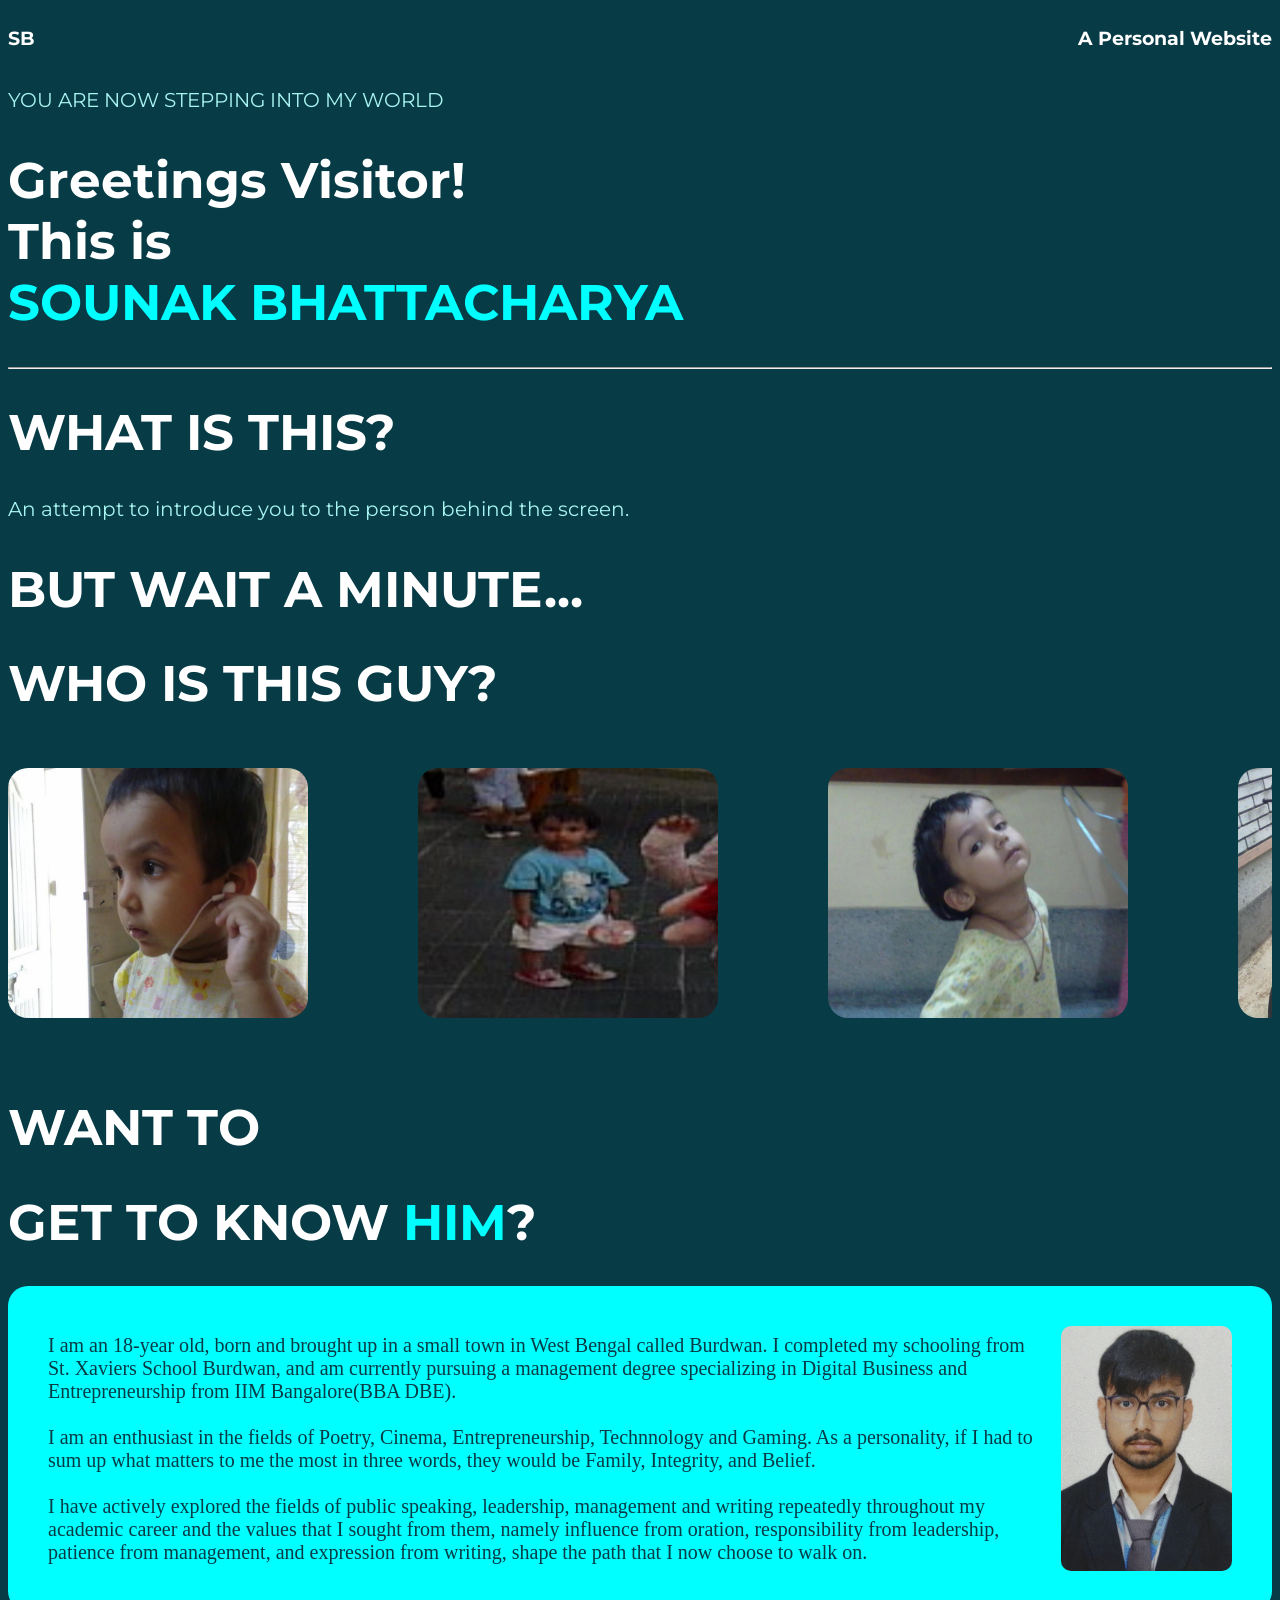
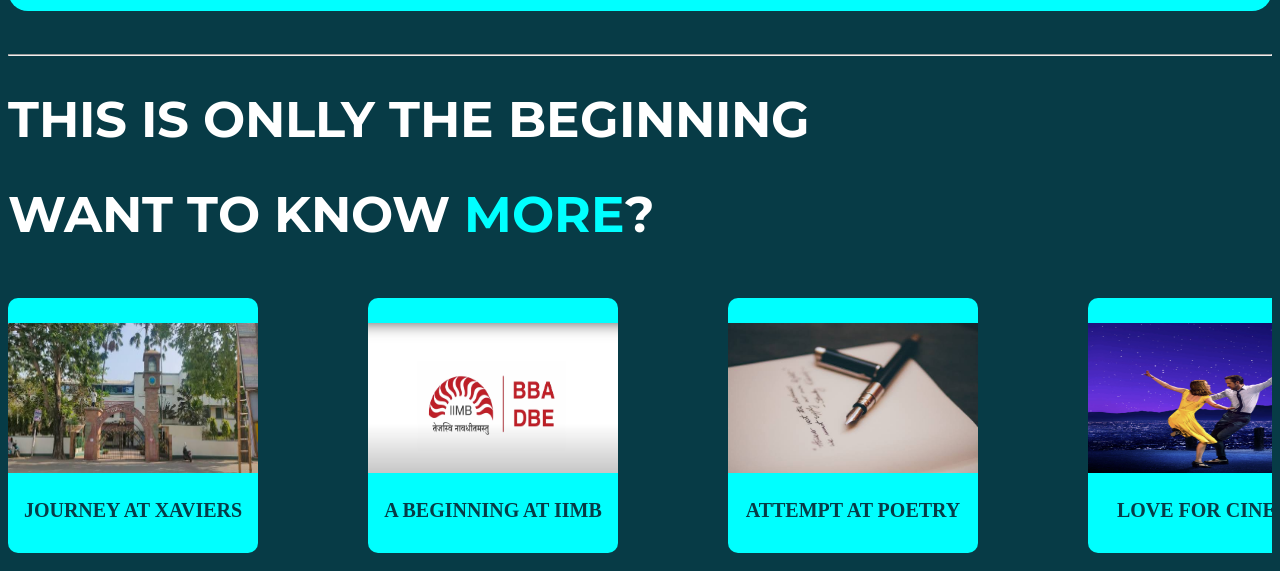
==== index.html @ f502355c "Rename Index.html to index.html" ====
<!DOCTYPE html>
<html lang="en">
<head>
    <meta charset="UTF-8">
    <meta name="viewport" content="width=device-width, initial-scale=1.0">
    <title>Home Page</title>
    <link rel="preconnect" href="https://fonts.googleapis.com">
<link rel="preconnect" href="https://fonts.gstatic.com" crossorigin>
<link href="https://fonts.googleapis.com/css2?family=Montserrat:ital,wght@0,100..900;1,100..900&display=swap" rel="stylesheet">

</head>
<body>
    <link rel="stylesheet" href="./IndexStyle.css">
    <header>
    <h3>SB</h3>
    <h3>A Personal Website</h3>
    </header>
    <p>YOU ARE NOW STEPPING INTO MY WORLD</p>
    <h1>Greetings Visitor! <br> This is <br> <span class="aqua">SOUNAK BHATTACHARYA</span> </h1>
    <hr>
    <h1>WHAT IS THIS?</h1>
    <p>An attempt to introduce you to the person behind the screen.</p>
    <h1>BUT WAIT A MINUTE...</h1>
    <h1>WHO IS THIS GUY?</h1>
    <div class="carousel">
    <div class="images">
        <div class="image">
            <img src="./baby1.jpeg" alt="">
        </div>
        <div class="image">
            <img src="./baby2.jpeg" alt="">
        </div>
        <div class="image">
            <img src="./baby3.jpeg" alt="">
        </div>
        <div class="image">
            <img src="./baby4.jpeg" alt="">
        </div>
        <div class="image">
            <img src="./baby5.jpeg" alt="">
        </div>
         <div class="image">
            <img src="./baby1.jpeg" alt="">
        </div>
        <div class="image">
            <img src="./baby2.jpeg" alt="">
        </div>
        <div class="image">
            <img src="./baby3.jpeg" alt="">
        </div>
        <div class="image">
            <img src="./baby4.jpeg" alt="">
        </div>
        <div class="image">
            <img src="./baby5.jpeg" alt="">
        </div>
        
    </div>
</div>
<br>
<h1>WANT TO</h1>
<H1>GET TO KNOW <span class="aqua">HIM</span>?</H1>
<div class="Intro"> 
    <P>I am an 18-year old, born and brought up in a small town in West Bengal called Burdwan. I completed my schooling from St. Xaviers School Burdwan, and am currently pursuing a management degree specializing in Digital Business and Entrepreneurship from IIM Bangalore(BBA DBE). <br><br> I  am an enthusiast in the fields of Poetry, Cinema, Entrepreneurship, Technnology and Gaming. As a personality, if I had to sum up what matters to me the most in three words, they would be Family, Integrity, and Belief.<br><br> I have actively explored the fields of public speaking, leadership, management and writing repeatedly throughout my academic career and the values that I sought from them, namely influence from oration, responsibility from leadership, patience from management, and expression from writing, shape the path that I now  choose to walk on. </P>
    <img src="./Student Photo.jpg" alt="Photo of Sounak">
</div>
<br>
<hr>
<h1>THIS IS ONLLY THE BEGINNING</h1>
<h1>WANT TO KNOW <span class="aqua">MORE</span>?</h1>

 <div class="carousel">
         <div class="blocks">
       
            <a href="./School.html">
                <div class="block">
               <img src="./sxcimage.jpg" alt="">
                <p>JOURNEY AT XAVIERS</p>
             </div>
            </a> 
             <a href="./College.html"><div class="block">
            <img src="./BBA-DBE-1.png" alt="">
            <p>A BEGINNING AT IIMB</p>
            </div>
            </a>
            <a href="./Poetry.html">
                <div class="block">
            <img src="./images.jpg" alt="">
            <p>ATTEMPT AT POETRY</p>
            </div>
            </a>
            <a href="./Cinema.html">
                <div class="block">
            <img src="./Screenshot 2026-11-12 194831.png" alt="">
            <p>LOVE FOR CINEMA</p>
            </div>
             </a>
              <a href="./Contact.html">
                <div class="block">
               <img src="./connect.jpeg" alt="">
                <p>CONNECT WITH ME</p>
             </div>
            </a> 
           
              <a href="./School.html">
                <div class="block">
               <img src="./sxcimage.jpg" alt="">
                <p>JOURNEY AT XAVIERS</p>
             </div>
            </a> 
             <a href="./College.html"><div class="block">
            <img src="./BBA-DBE-1.png" alt="">
            <p>A BEGINNING AT IIMB</p>
            </div>
            </a>
            <a href="./Poetry.html">
                <div class="block">
            <img src="./images.jpg" alt="">
            <p>ATTEMPT AT POETRY</p>
            </div>
            </a>
            <a href="./Cinema.html">
                <div class="block">
            <img src="./Screenshot 2026-11-12 194831.png" alt="">
            <p>LOVE FOR CINEMA</p>
            </div>
           </a>
            <a href="./Contact.html">
                <div class="block">
               <img src="./connect.jpeg" alt="">
                <p>CONNECT WITH ME</p>
             </div>
            </a> 
            
       </div>
   </div>

   
   
   
   
   
    
    
    
    
</body>
</html>
---- IndexStyle.css ----
html{
    background-color: #073b46;
    font-family: "Montserrat", sans-serif;
    text-align: center;
    font-size: 25px;
}



header{
    display: flex;
    justify-content: space-between ;
    color: white;
    font-size: medium;
}

p{
    color: #a8f4f1;
    text-align: left;
    font-size: 20px;
    margin-bottom: 1cm;
    
}

h1{
    text-align: left;
color: white;
}

.aqua{
    color: aqua;
}
.Teal{
    color: #073b46;
    text-align: center;

}


.carousel{
    overflow: hidden;
    width: 100%;
    padding: 20px 0 10px;
}

.images{
     display: flex;
    align-items: center;
    justify-content: space-between;
    gap: 110px;
    width: max-content;
    animation: scroll 20s linear infinite;
}
.image img{
     width: 300px;
    height: 250px;
    border-radius: 20px;
}
@keyframes scroll{
    0%{
        transform: translateX(0);
    }
    100%{
        transform: translateX(calc(-50% - 25px));
    }
}
.Intro{
    display: flex;
    align-items: center;
    background-color: aqua ;
    padding: 40px;
    border-radius: 20px;
    gap: 20px;
}

.Intro img{
    width: 400px;
    height: 245px;
    border-radius: 10px;
}
.Intro p{
    font-size: 20px;
    margin-top: 0px;
    margin-bottom: 0px;
    font-family: "Playfair Display", serif;
    color: #073b46;
    
}
.blocks{
    display: flex;
    align-items: center;
    justify-content: space-between;
    gap: 110px;
    width: max-content;
    animation: scroll 20s linear infinite;
}
.blocks:has(.block:hover){
    animation-play-state: paused;
}


.block{
    background-color: aqua;
    border-radius: 10px;
    height: 230px;
    width: 250px;
    padding-top: 25px;
    flex-shrink: 0 ;
    transition: 0.3s ease ;
}
.block:hover{
    transform: translateY(-10px) scale(1.05);
}
.block img{
    height: 150px;
    width: 250px;
}
.block p{
    color: #073b46;
    text-align: center;
    font-family: "Redaction 10", serif;
    font-weight: bold;
    font-size: 20px;
}
a{
    text-decoration: none;
}
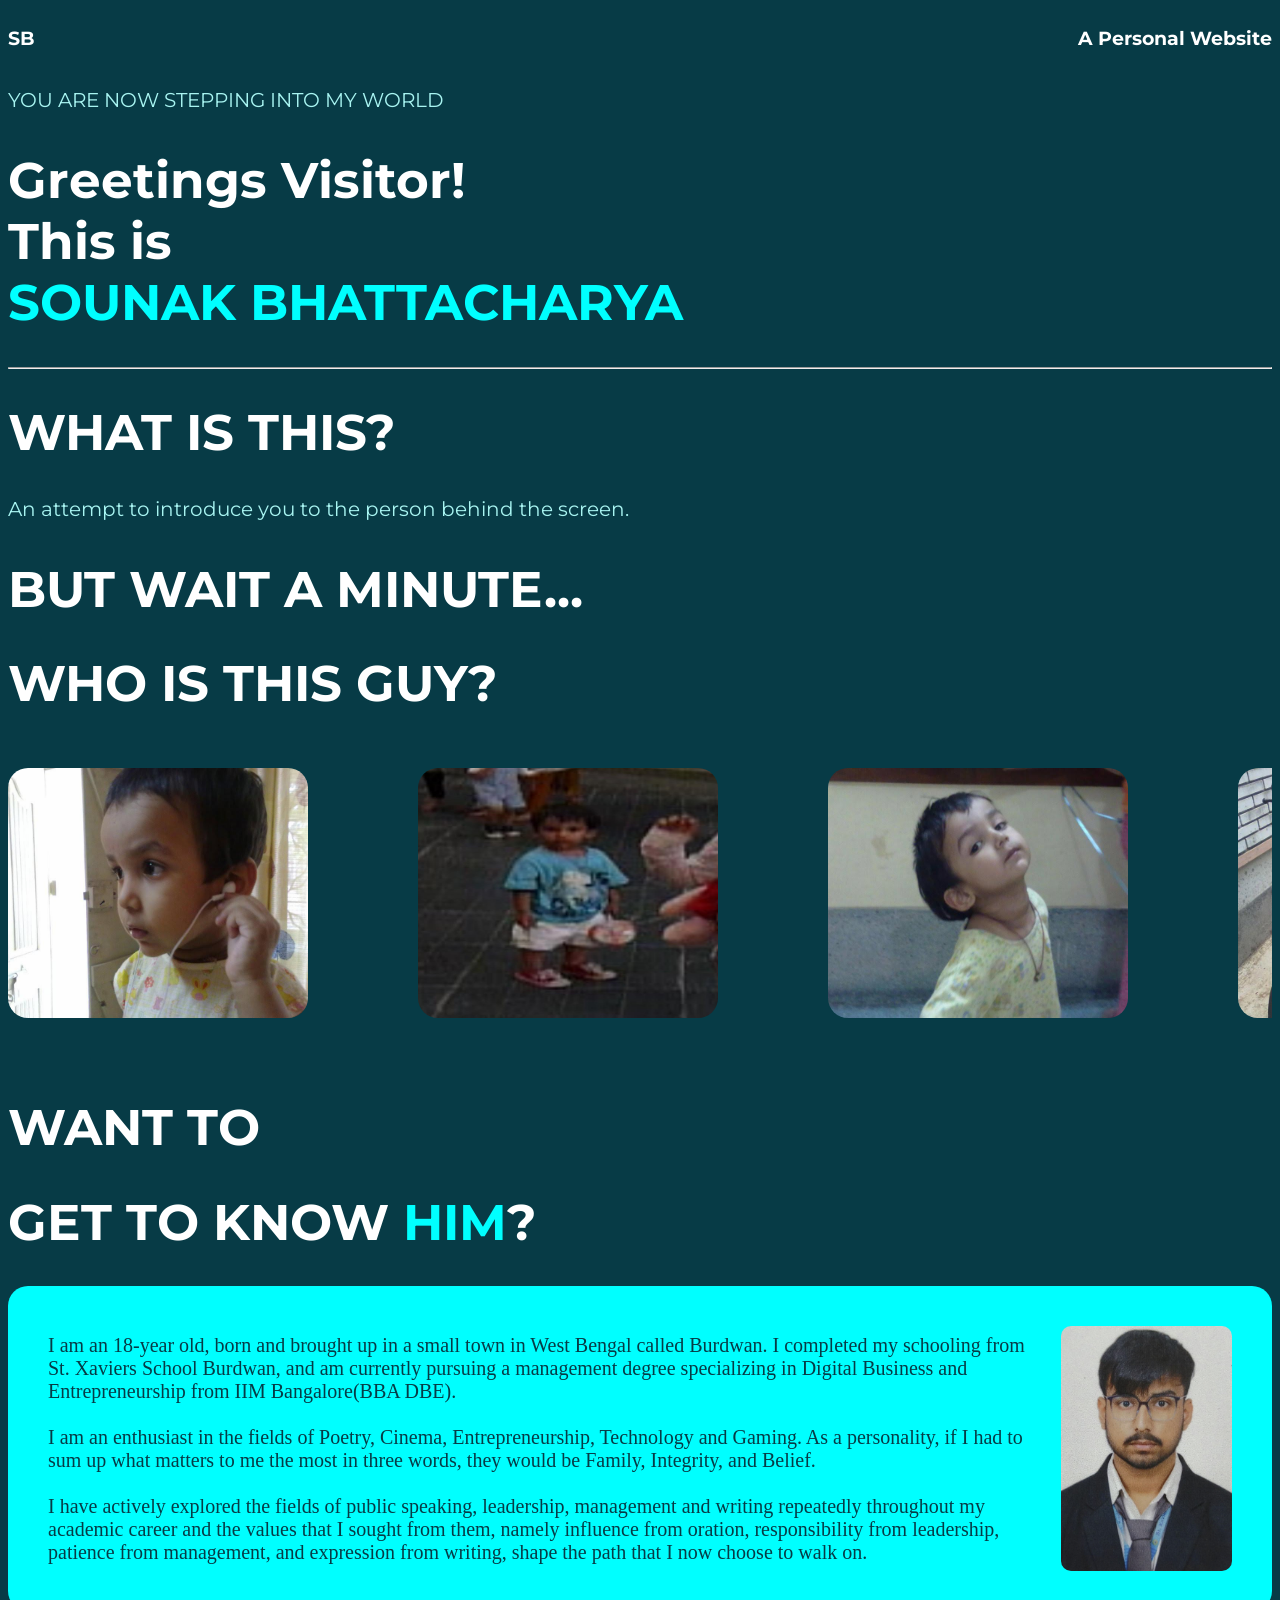
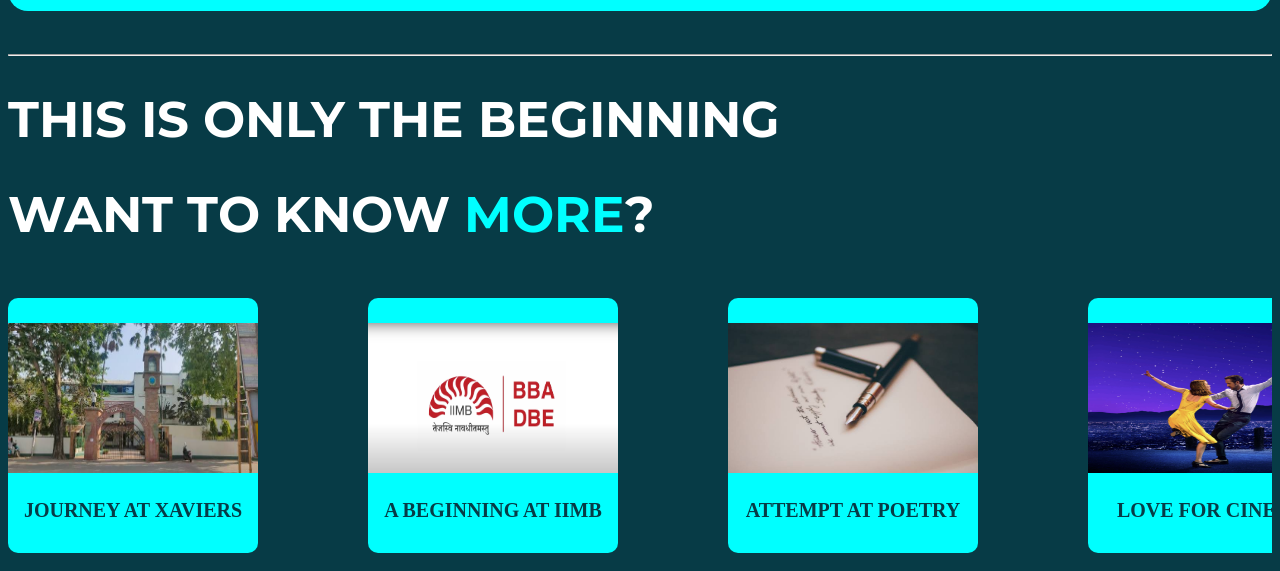
==== commit 592dcdf3: "Update index.html" ====
--- a/index.html
+++ b/index.html
@@ -61,12 +61,12 @@
 <h1>WANT TO</h1>
 <H1>GET TO KNOW <span class="aqua">HIM</span>?</H1>
 <div class="Intro"> 
-    <P>I am an 18-year old, born and brought up in a small town in West Bengal called Burdwan. I completed my schooling from St. Xaviers School Burdwan, and am currently pursuing a management degree specializing in Digital Business and Entrepreneurship from IIM Bangalore(BBA DBE). <br><br> I  am an enthusiast in the fields of Poetry, Cinema, Entrepreneurship, Technnology and Gaming. As a personality, if I had to sum up what matters to me the most in three words, they would be Family, Integrity, and Belief.<br><br> I have actively explored the fields of public speaking, leadership, management and writing repeatedly throughout my academic career and the values that I sought from them, namely influence from oration, responsibility from leadership, patience from management, and expression from writing, shape the path that I now  choose to walk on. </P>
+    <P>I am an 18-year old, born and brought up in a small town in West Bengal called Burdwan. I completed my schooling from St. Xaviers School Burdwan, and am currently pursuing a management degree specializing in Digital Business and Entrepreneurship from IIM Bangalore(BBA DBE). <br><br> I  am an enthusiast in the fields of Poetry, Cinema, Entrepreneurship, Technology and Gaming. As a personality, if I had to sum up what matters to me the most in three words, they would be Family, Integrity, and Belief.<br><br> I have actively explored the fields of public speaking, leadership, management and writing repeatedly throughout my academic career and the values that I sought from them, namely influence from oration, responsibility from leadership, patience from management, and expression from writing, shape the path that I now  choose to walk on. </P>
     <img src="./Student Photo.jpg" alt="Photo of Sounak">
 </div>
 <br>
 <hr>
-<h1>THIS IS ONLLY THE BEGINNING</h1>
+<h1>THIS IS ONLY THE BEGINNING</h1>
 <h1>WANT TO KNOW <span class="aqua">MORE</span>?</h1>
 
  <div class="carousel">
